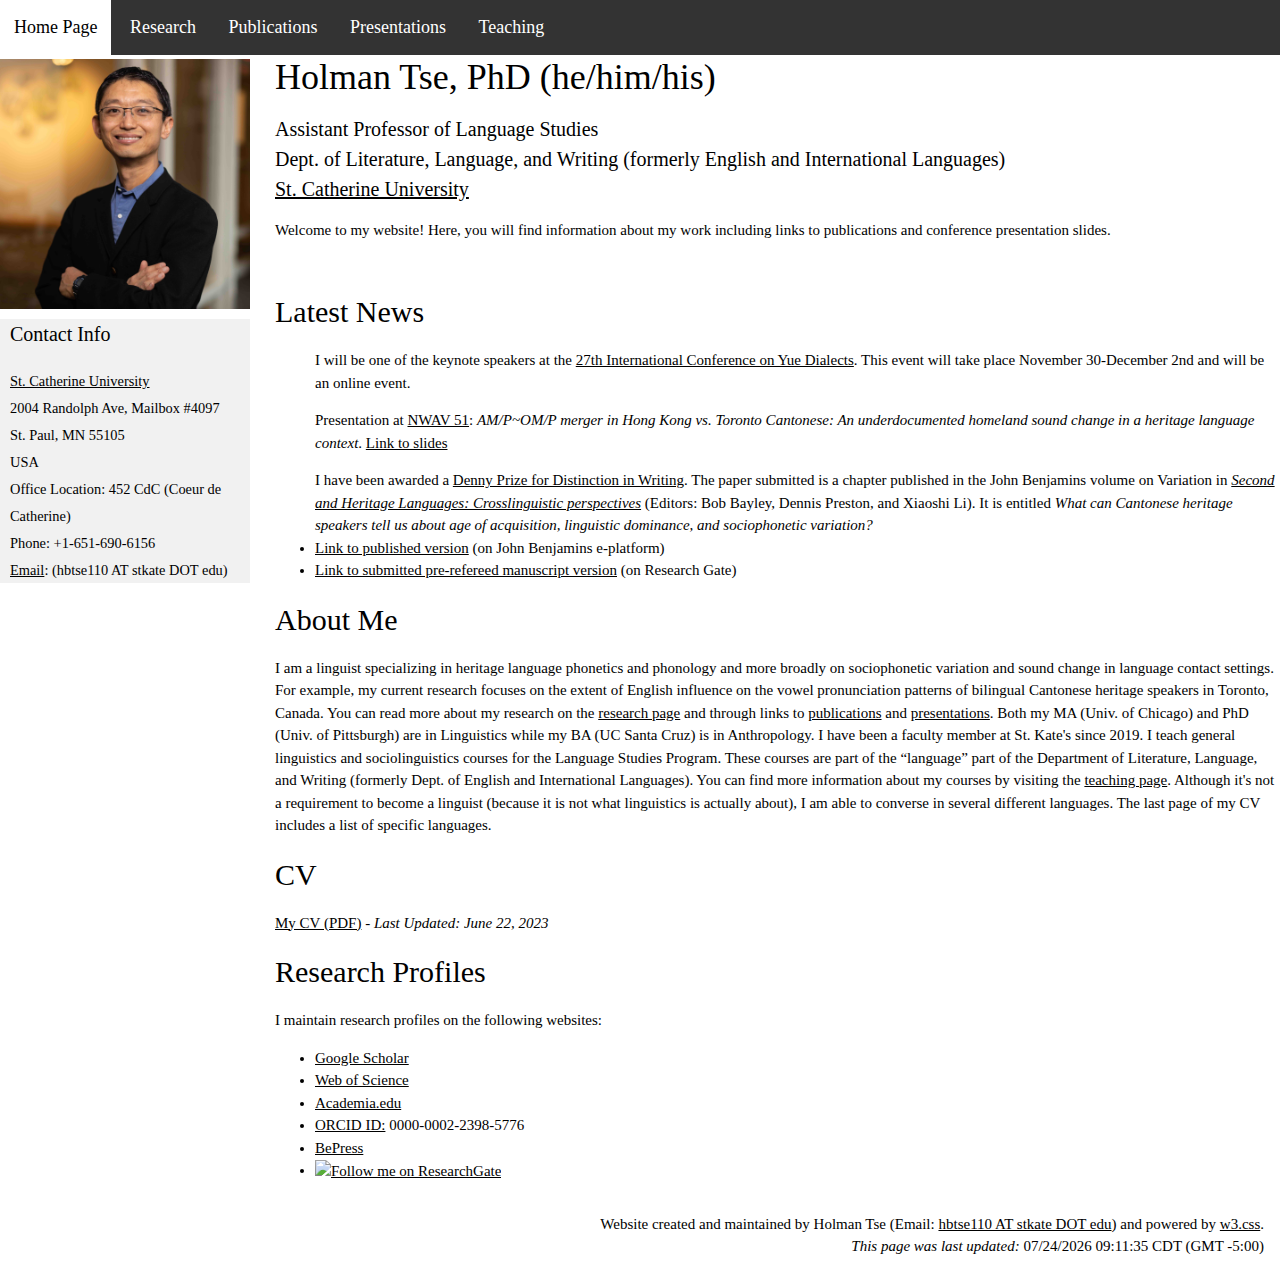
==== index.html @ f6757a32 "NWAV51 updates" ====
<!DOCTYPE html>
<html lang="en">
<head>

<link rel="stylesheet" href="https://www.w3schools.com/w3css/4/w3.css">
<link rel="stylesheet" href="https://www.w3schools.com/lib/w3-theme-black.css">
<link rel="stylesheet" href="https://fonts.googleapis.com/css?family=Roboto">
<link rel="stylesheet" href="https://cdnjs.cloudflare.com/ajax/libs/font-awesome/4.7.0/css/font-awesome.min.css">
<link rel="stylesheet" href="style.css">



<title>Holman Tse | Linguist | Home Page</title>

<script src="http://ajax.googleapis.com/ajax/libs/jquery/1.10.2/jquery.min.js"></script>


	<meta name="description" content="" />


	<meta name="robots" content="index, follow" />


</head>

<body>


<!-- Navbar -->
<div class="scrollmenu w3-top w3-left-align w3-large">

<button class="w3-button w3-theme-l5 w3-xlarge w3-hide-large" onclick="w3_open()">&#9776;</button>

<a href="index.html" class="w3-bar-item w3-button w3-hover-white">Home Page</a>
    <a href="research.html" class="w3-bar-item w3-button w3-hide-small w3-hover-white">Research</a>
    <a href="publications.html" class="w3-bar-item w3-button w3-hover-white">Publications</a>
    <a href="presentations.html" class="w3-bar-item w3-button w3-hover-white">Presentations</a>
    <a href="teaching.html" class="w3-bar-item w3-button w3-hover-white">Teaching</a>
</div>


<!-- Sidebar -->
<nav class="w3-sidebar w3-bar-block w3-collapse w3-large w3-theme-l5 w3-animate-left w3-margin-top" id="mySidebar">


<!--Sidebar close button -->
<button class="w3-bar-item w3-button w3-large w3-hide-large" onclick="w3_close()">Close &times;</button>

<div>
<img src="profile_pic.jpg" height="100%" width="100%" alt="Profile Picture">
</div>

<div class="w3-bar-block w3-light-grey">
<h4 style="margin-left:10px">Contact Info</h4>
<p style="margin-left:10px"><small>
<a href="http://www.stkate.edu">St. Catherine University</a><br>
2004 Randolph Ave, Mailbox #4097<br>
St. Paul, MN 55105<br>
USA<br>
Office Location: 452 CdC (Coeur de Catherine)<br>
Phone: +1-651-690-6156<br>
<a href="mailto:">Email</a>: (hbtse110 AT stkate DOT edu)
<script src="//cdn.plu.mx/widget-person.js"></script></small></p>
</div>



</nav>

<script>
function w3_open() {
  document.getElementById("mySidebar").style.display = "block";
}

function w3_close() {
  document.getElementById("mySidebar").style.display = "none";
}
</script>

<!-- Overlay effect when opening sidebar on small screens -->
<div class="w3-overlay w3-hide-large" onclick="w3_close()" style="cursor:pointer" title="close side menu" id="myOverlay"></div>



<div class="w3-main w3-mobile" style="margin-left:275px; margin-top:50px">


      <h1>Holman Tse, PhD (he/him/his)</h1>
      <h4>Assistant Professor of Language Studies<br>
Dept. of Literature, Language, and Writing (formerly English and International Languages)<br>
<a href="http://www.stkate.edu">St. Catherine University</a></h4>

<p>Welcome to my website! Here, you will find information about my work including links to publications and conference presentation slides.</p>
<br>


<h2>Latest News</h2>
<ul>I will be one of the keynote speakers at the <a href="https://u.osu.edu/yue2023/keynote-speakers/holman-tse/">27th International Conference on Yue Dialects</a>. This event will take place November 30-December 2nd and will be an online event.
    </ul>
<ul>Presentation at <a href="https://nwav51.org/program/">NWAV 51</a>: <em>AM/P~OM/P merger in Hong Kong vs. Toronto Cantonese: An underdocumented homeland sound change in a heritage language context</em>. <a href="https://works.bepress.com/holman-tse/21/">Link to slides</a></ul>

<ul>
I have been awarded a <a href="https://www.stkate.edu/newswire/news/st-kates-congratulates-2022-23-faculty-and-staff-award-winners">Denny Prize for Distinction in Writing</a>. The paper submitted is a chapter published in the John Benjamins volume on Variation in <a href="https://benjamins.com/catalog/silv.28"><em>Second and Heritage Languages: Crosslinguistic perspectives</em></a> (Editors: Bob Bayley, Dennis Preston, and Xiaoshi Li). It is entitled <em>What can Cantonese heritage speakers tell us about age of acquisition, linguistic dominance, and sociophonetic variation?</em>
  
        <li><a href="https://benjamins.com/catalog/silv.28.05tse">Link to published version</a> (on John Benjamins e-platform)</li>
        <li><a href="https://www.researchgate.net/publication/361776704_What_can_Cantonese_heritage_speakers_tell_us_about_age_of_acquisition_linguistic_dominance_and_sociophonetic_variation">Link to submitted pre-refereed manuscript version</a> (on Research Gate)</li>
    </ul>
    
<h2>About Me</h2>
<p>I am a linguist specializing in heritage language phonetics and phonology and more broadly on sociophonetic variation and sound change in language contact settings. For example, my current research focuses on the extent of English influence on the vowel pronunciation patterns of bilingual Cantonese heritage speakers in Toronto, Canada. You can read more about my research on the <a href="research.html">research page</a> and through links to <a href="publications.html">publications</a> and <a href="presentations.html">presentations</a>. Both my MA (Univ. of Chicago) and PhD (Univ. of Pittsburgh) are in Linguistics while my BA (UC Santa Cruz) is in Anthropology. I have been a faculty member at St. Kate's since 2019. I teach general linguistics and sociolinguistics courses for the Language Studies Program. These courses are part of the “language” part of the Department of Literature, Language, and Writing (formerly Dept. of English and International Languages). You can find more information about my courses by visiting the <a href="teaching.html">teaching page</a>. Although it's not a requirement to become a linguist (because it is not what linguistics is actually about), I am able to converse in several different languages. The last page of my CV includes a list of specific languages.
</p>


      <h2>CV</h2>
      <p><a href="CV-Tse_Holman.pdf">My CV (PDF)</a> - <em>Last Updated: June 22, 2023</em></p>

<!--
<h2>Research Interests Keywords</h2>
<p><strong>General Areas</strong>: Sociolinguistics, Contact Linguistics, Historical Linguistics, Phonetics / Phonology<br>
<strong>Specific Areas</strong>: sound change and bilingualism/multilingualism, heritage language phonetics/phonology, vowel variation and change, phonetics-phonology interface, Cantonese linguistics, Northeastern Bantu Languages</p>-->


<h2>Research Profiles</h2>

<p>I maintain research profiles on the following websites:</p>

<ul>
<li><a href="https://scholar.google.com/citations?user=sd7G4GAAAAAJ&hl=en">Google Scholar</a></li>
<li><a href="https://www.webofscience.com/wos/author/rid/S-9181-2019">Web of Science</a></li>
<li><a id="academia-button" href="https://pitt.academia.edu/HolmanTse">Academia.edu</a><script src="//a.academia-assets.com/javascripts/social.js"></script></li>

<li><a href="https://orcid.org/0000-0002-2398-5776">ORCID ID:</a> 0000-0002-2398-5776</li>

<li><a href="https://works.bepress.com/holman-tse/">BePress</a></li>
<li><a title="Follow me on ResearchGate" href="https://www.researchgate.net/profile/Holman_Tse?cp=shp"><img src="https://www.researchgate.net/images/public/profile_share_badge.png" alt="Follow me on ResearchGate" /></a></li>
</ul>

</div>


    <div class="w3-container w3-theme-l2">
<footer id="myFooter" style="text-align:right">

<p>Website created and maintained by Holman Tse (Email: <a href="mailto:">hbtse110 AT stkate DOT edu</a>)
<script src="//cdn.plu.mx/widget-person.js"></script>
and powered by <a href="https://www.w3schools.com/w3css/default.asp" target="_blank">w3.css</a>.
<br>

<script>
<!-- Hide JavaScript...
var LastUpdated = document.lastModified;
document.writeln ("<em>This page was last updated: </em>" + LastUpdated + " CDT (GMT -5:00)");
// End Hiding -->
</script>

</footer>
</div>

</body>
</html>
---- style.css ----
html,body,h1,h2,h3,h4,h5,h6 {font-family: Georgia, Garamond, serif;}
.w3-sidebar {
  z-index: 3;
  width: 250px;
  top: 43px;
  bottom: 0px;
  height: inherit;
  overflow: scroll;
}
p {
  font-family: Georgia, Garamond, serif;
}

* {
  box-sizing: border-box;
  font-family: Georgia, Garamond, serif;
}

body {
  margin: 0;
  font-family: Georgia, Garamond, serif;
}


/* Style the top navigation bar */
.topnav {
  overflow: auto;
  background-color: #333;
  width: 90%;
  font-family: Arial, Helvetica, sans-serif;
}

/* Style the topnav links */
.topnav a {
  float: left;
  display: block;
  color: #f2f2f2;
  text-align: center;
  padding: 14px 16px;
  text-decoration: none;
  box-sizing: border-box;
}

/* Change color on hover */
.topnav a:hover {
  background-color: #ddd;
  color: black;
}

/* Hide the link that should open and close the topnav on small screens */
.topnav .icon {
  display: none;
}

/* Toggle between adding and removing the "responsive" class to topnav when the user clicks on the icon */
function myFunction() {
  var x = document.getElementById("myTopnav");
  if (x.className === "topnav") {
    x.className += " responsive";
  } else {
    x.className = "topnav";
  }
}

/* Style the content */
.content {
  background-color: #ddd;
  padding-top: 50px;
  padding-left: 20px;
  height: 80%;
  width: 100%;
  box-sizing: border-box;
}

/* Style the footer */
.footer {
  background-color: #f1f1f1;
  padding: 10px;
  width: 100%;
  box-sizing: border-box;
}

/* define grid article lists*/
.grid-container {
  display: grid;
  grid-template-columns: 40px auto;

}
.item {
  text-align: left;
}

/* When the screen is less than 600 pixels wide, hide all links, except for the first one ("Home"). Show the link that contains should open and close the topnav (.icon) */
@media screen and (max-width: 600px) {
  .topnav a:not(:first-child) {display: none;}
  .topnav a.icon {
    float: right;
    display: block;
  }
}

/* The "responsive" class is added to the topnav with JavaScript when the user clicks on the icon. This class makes the topnav look good on small screens (display the links vertically instead of horizontally) */
@media screen and (max-width: 600px) {
  .topnav.responsive {position: relative;}
  .topnav.responsive a.icon {
    position: absolute;
    right: 0;
    top: 0;
  }
  .topnav.responsive a {
    float: none;
    display: block;
    text-align: left;
  }
}

div.scrollmenu {
  background-color: #333;
  overflow: auto;
  white-space: nowrap;
}

div.scrollmenu a {
  display: inline-block;
  color: white;
  text-align: center;
  padding: 14px;
  text-decoration: none;
}

div.scrollmenu a:hover {
  background-color: #777;
}

table, th, td {
  border: 1px solid black;
  border-collapse: collapse;
}
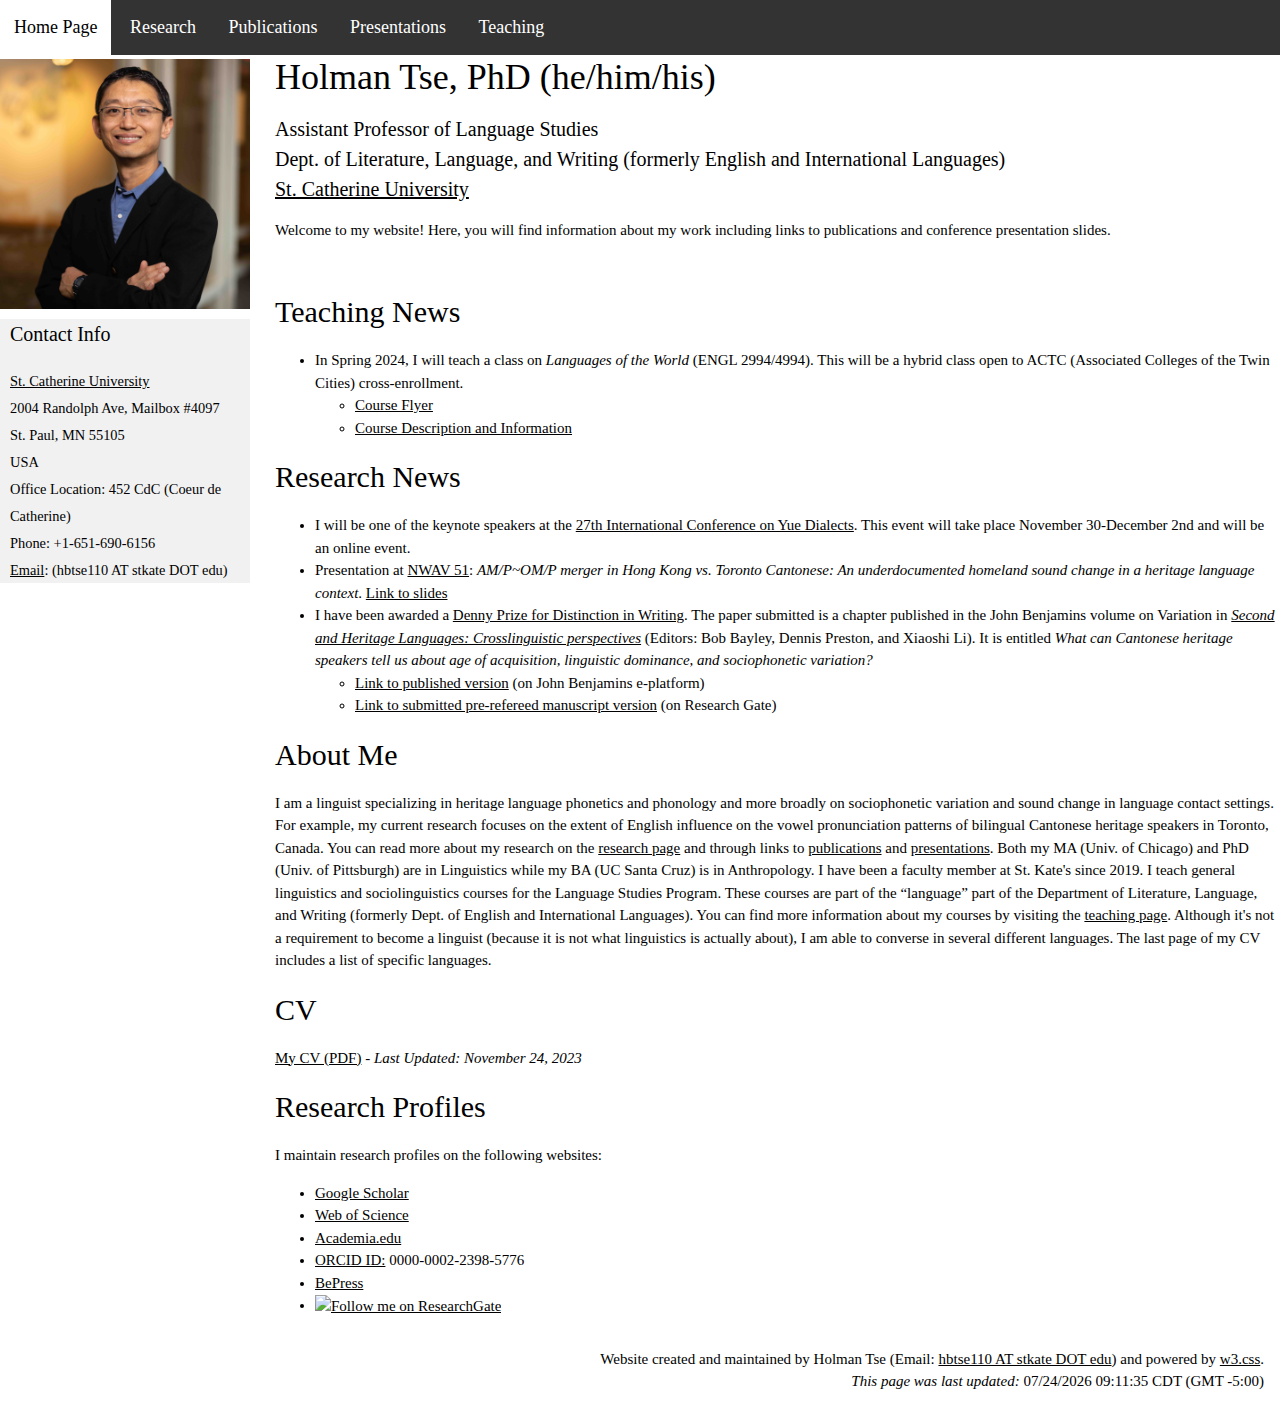
==== commit 73adcd42: "Nov 24 2023 update" ====
--- a/index.html
+++ b/index.html
@@ -93,17 +93,22 @@
 <p>Welcome to my website! Here, you will find information about my work including links to publications and conference presentation slides.</p>
 <br>
 
-
-<h2>Latest News</h2>
-<ul>I will be one of the keynote speakers at the <a href="https://u.osu.edu/yue2023/keynote-speakers/holman-tse/">27th International Conference on Yue Dialects</a>. This event will take place November 30-December 2nd and will be an online event.
+<h2>Teaching News</h2>
+<ul><li>In Spring 2024, I will teach a class on <em>Languages of the World</em> (ENGL 2994/4994). This will be a hybrid class open to ACTC (Associated Colleges of the Twin Cities) cross-enrollment.</li>
+    <ul><li><a href="https://drive.google.com/file/d/13kNMsKxCeQRSownGrO_wvXSs1Sr-A5Bt/view?usp=drive_link">Course Flyer</a></li>
+        <li><a href="https://docs.google.com/document/d/1uej_GKlo7Rr0R6QyuG5NwfXdn-Ld79_8piIsnOygKK8/edit?usp=drive_link">Course Description and Information</a></li>
+</ul>
     </ul>
-<ul>Presentation at <a href="https://nwav51.org/program/">NWAV 51</a>: <em>AM/P~OM/P merger in Hong Kong vs. Toronto Cantonese: An underdocumented homeland sound change in a heritage language context</em>. <a href="https://works.bepress.com/holman-tse/21/">Link to slides</a></ul>
-
+<h2>Research News</h2>
 <ul>
-I have been awarded a <a href="https://www.stkate.edu/newswire/news/st-kates-congratulates-2022-23-faculty-and-staff-award-winners">Denny Prize for Distinction in Writing</a>. The paper submitted is a chapter published in the John Benjamins volume on Variation in <a href="https://benjamins.com/catalog/silv.28"><em>Second and Heritage Languages: Crosslinguistic perspectives</em></a> (Editors: Bob Bayley, Dennis Preston, and Xiaoshi Li). It is entitled <em>What can Cantonese heritage speakers tell us about age of acquisition, linguistic dominance, and sociophonetic variation?</em>
-  
+    <li>I will be one of the keynote speakers at the <a href="https://u.osu.edu/yue2023/keynote-speakers/holman-tse/">27th International Conference on Yue Dialects</a>. This event will take place November 30-December 2nd and will be an online event.
+    </li>
+<li>Presentation at <a href="https://nwav51.org/program/">NWAV 51</a>: <em>AM/P~OM/P merger in Hong Kong vs. Toronto Cantonese: An underdocumented homeland sound change in a heritage language context</em>. <a href="https://works.bepress.com/holman-tse/21/">Link to slides</a></li>
+<li>I have been awarded a <a href="https://www.stkate.edu/newswire/news/st-kates-congratulates-2022-23-faculty-and-staff-award-winners">Denny Prize for Distinction in Writing</a>. The paper submitted is a chapter published in the John Benjamins volume on Variation in <a href="https://benjamins.com/catalog/silv.28"><em>Second and Heritage Languages: Crosslinguistic perspectives</em></a> (Editors: Bob Bayley, Dennis Preston, and Xiaoshi Li). It is entitled <em>What can Cantonese heritage speakers tell us about age of acquisition, linguistic dominance, and sociophonetic variation?</em>
+ <ul>
         <li><a href="https://benjamins.com/catalog/silv.28.05tse">Link to published version</a> (on John Benjamins e-platform)</li>
         <li><a href="https://www.researchgate.net/publication/361776704_What_can_Cantonese_heritage_speakers_tell_us_about_age_of_acquisition_linguistic_dominance_and_sociophonetic_variation">Link to submitted pre-refereed manuscript version</a> (on Research Gate)</li>
+        </li></ul>
     </ul>
     
 <h2>About Me</h2>
@@ -112,7 +117,7 @@
 
 
       <h2>CV</h2>
-      <p><a href="CV-Tse_Holman.pdf">My CV (PDF)</a> - <em>Last Updated: June 22, 2023</em></p>
+      <p><a href="CV-Tse_Holman.pdf">My CV (PDF)</a> - <em>Last Updated: November 24, 2023</em></p>
 
 <!--
 <h2>Research Interests Keywords</h2>
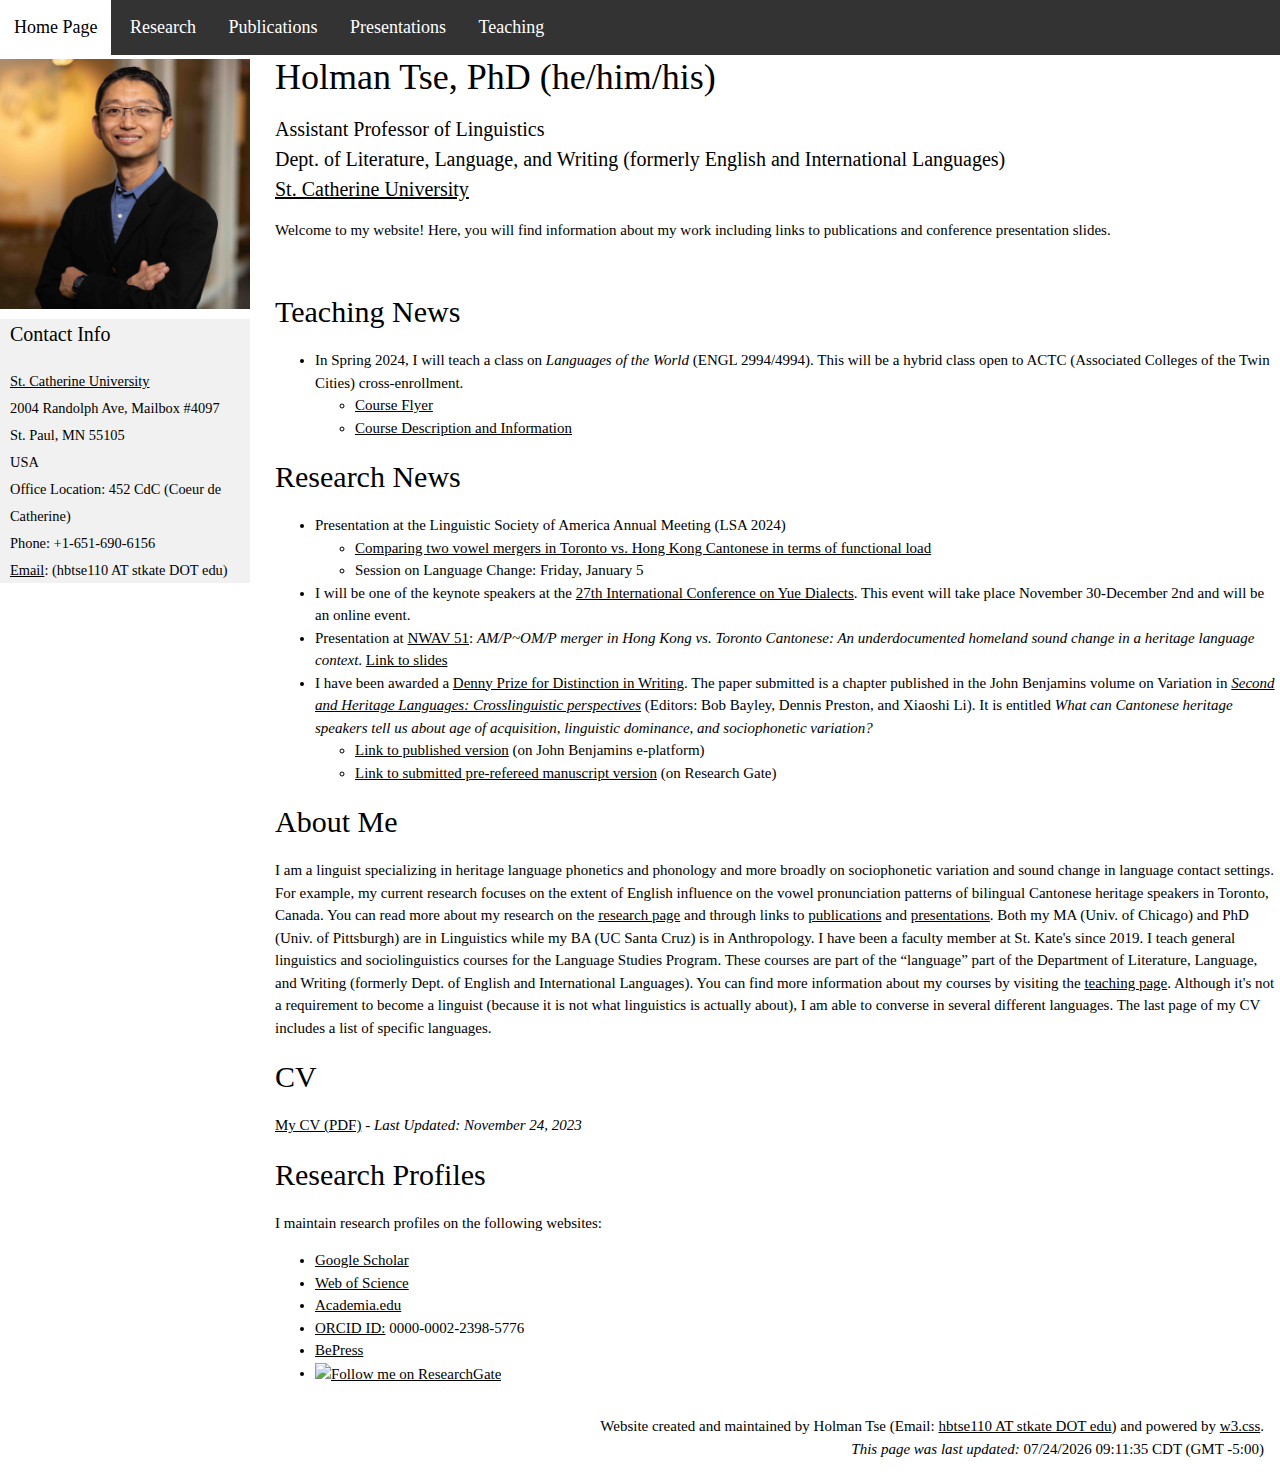
==== commit 5919496f: "12/21/23 updates" ====
--- a/index.html
+++ b/index.html
@@ -86,7 +86,7 @@
 
 
       <h1>Holman Tse, PhD (he/him/his)</h1>
-      <h4>Assistant Professor of Language Studies<br>
+      <h4>Assistant Professor of Linguistics<br>
 Dept. of Literature, Language, and Writing (formerly English and International Languages)<br>
 <a href="http://www.stkate.edu">St. Catherine University</a></h4>
 
@@ -101,6 +101,13 @@
     </ul>
 <h2>Research News</h2>
 <ul>
+
+    <li>Presentation at the Linguistic Society of America Annual Meeting (LSA 2024)
+        <ul>
+        <li><a href="https://virtual.oxfordabstracts.com/#/event/public/4438/submission/515">Comparing two vowel mergers in Toronto vs. Hong Kong Cantonese in terms of functional load</a></li>
+            <li>Session on Language Change: Friday, January 5</li></ul>
+    </li>
+    
     <li>I will be one of the keynote speakers at the <a href="https://u.osu.edu/yue2023/keynote-speakers/holman-tse/">27th International Conference on Yue Dialects</a>. This event will take place November 30-December 2nd and will be an online event.
     </li>
 <li>Presentation at <a href="https://nwav51.org/program/">NWAV 51</a>: <em>AM/P~OM/P merger in Hong Kong vs. Toronto Cantonese: An underdocumented homeland sound change in a heritage language context</em>. <a href="https://works.bepress.com/holman-tse/21/">Link to slides</a></li>
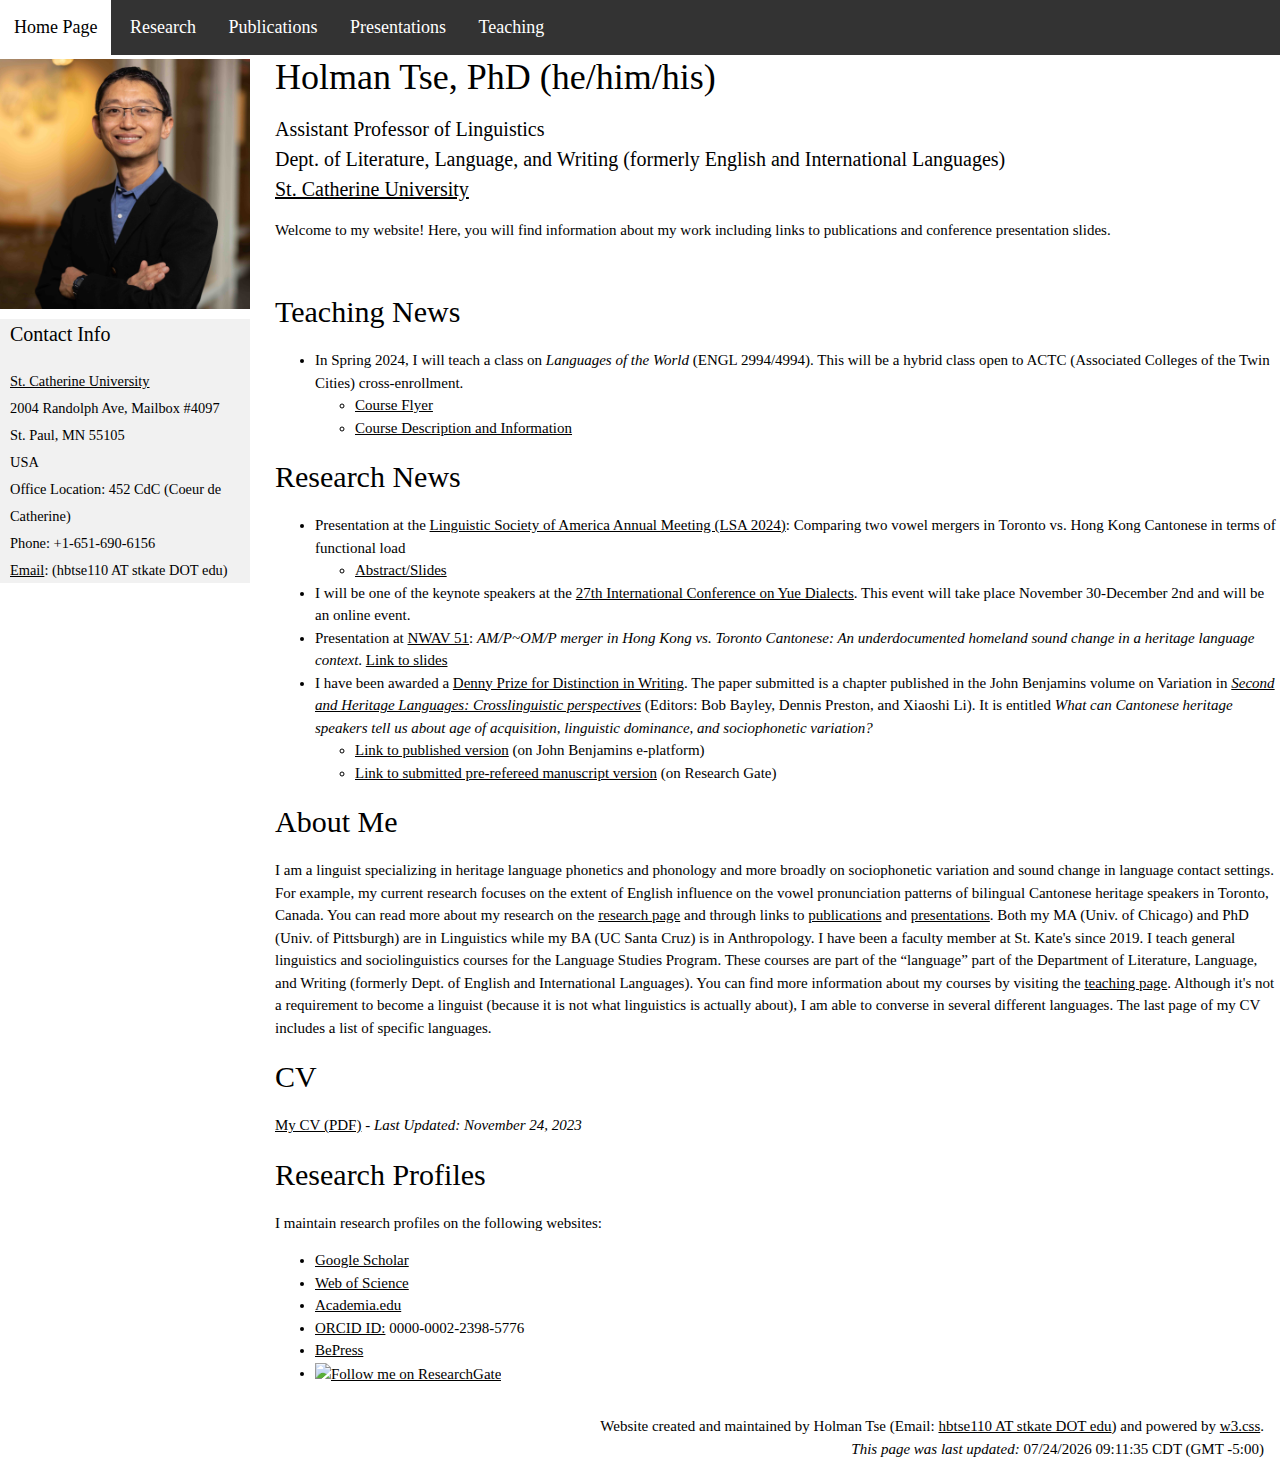
==== commit 3104729b: "1/7/24 LSA update" ====
--- a/index.html
+++ b/index.html
@@ -102,12 +102,10 @@
 <h2>Research News</h2>
 <ul>
 
-    <li>Presentation at the Linguistic Society of America Annual Meeting (LSA 2024)
-        <ul>
-        <li><a href="https://virtual.oxfordabstracts.com/#/event/public/4438/submission/515">Comparing two vowel mergers in Toronto vs. Hong Kong Cantonese in terms of functional load</a></li>
-            <li>Session on Language Change: Friday, January 5</li></ul>
-    </li>
-    
+    <li>Presentation at the <a href="https://www.linguisticsociety.org/content/lsa-annual-meeting">Linguistic Society of America Annual Meeting (LSA 2024)</a>: Comparing two vowel mergers in Toronto vs. Hong Kong Cantonese in terms of functional load</li>
+       <ul> 
+           <li><a href="https://works.bepress.com/holman-tse/23/">Abstract/Slides</a></li>
+    </ul>
     <li>I will be one of the keynote speakers at the <a href="https://u.osu.edu/yue2023/keynote-speakers/holman-tse/">27th International Conference on Yue Dialects</a>. This event will take place November 30-December 2nd and will be an online event.
     </li>
 <li>Presentation at <a href="https://nwav51.org/program/">NWAV 51</a>: <em>AM/P~OM/P merger in Hong Kong vs. Toronto Cantonese: An underdocumented homeland sound change in a heritage language context</em>. <a href="https://works.bepress.com/holman-tse/21/">Link to slides</a></li>
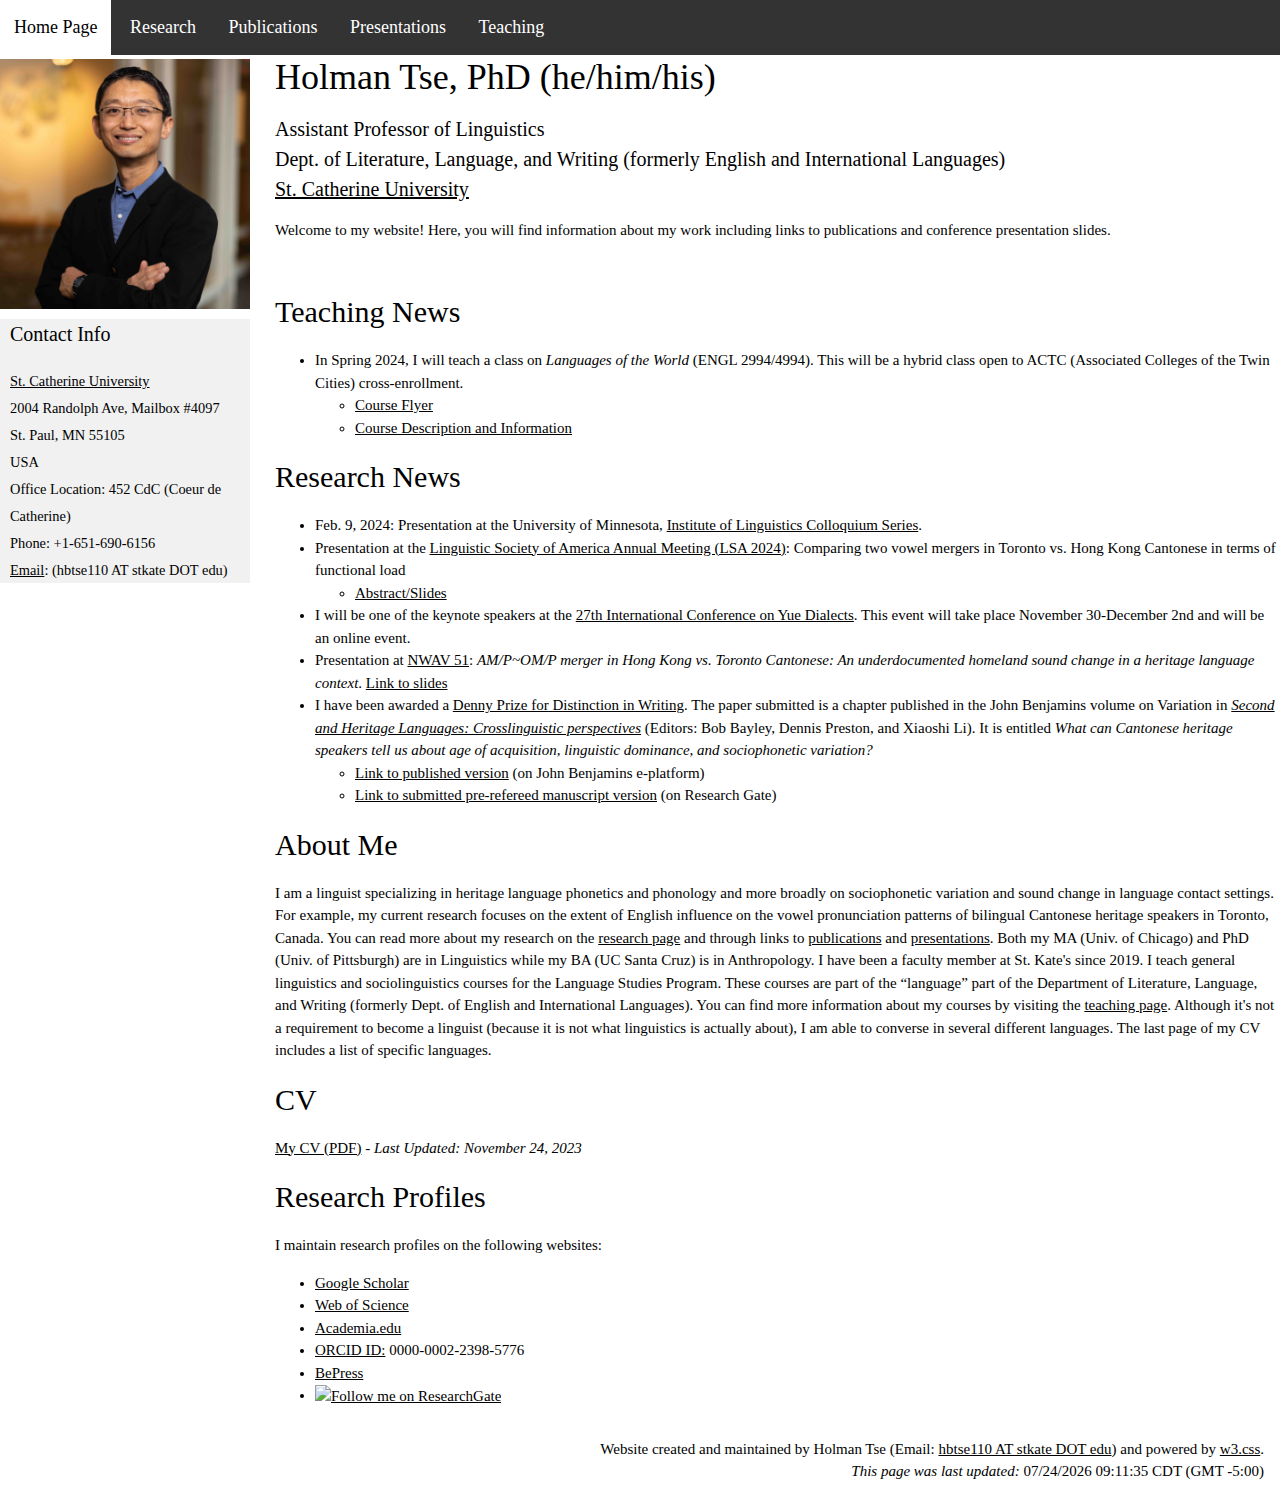
==== commit 8d80d846: "2024-02-09 update" ====
--- a/index.html
+++ b/index.html
@@ -102,8 +102,9 @@
 <h2>Research News</h2>
 <ul>
 
+    <li>Feb. 9, 2024: Presentation at the University of Minnesota, <a href="https://cla.umn.edu/linguistics/news-events/events/cross-linguistic-influence-toronto-heritage-cantonese-its-more-just-transfer">Institute of Linguistics Colloquium Series</a>. </li>
     <li>Presentation at the <a href="https://www.linguisticsociety.org/content/lsa-annual-meeting">Linguistic Society of America Annual Meeting (LSA 2024)</a>: Comparing two vowel mergers in Toronto vs. Hong Kong Cantonese in terms of functional load</li>
-       <ul> 
+       <ul>
            <li><a href="https://works.bepress.com/holman-tse/23/">Abstract/Slides</a></li>
     </ul>
     <li>I will be one of the keynote speakers at the <a href="https://u.osu.edu/yue2023/keynote-speakers/holman-tse/">27th International Conference on Yue Dialects</a>. This event will take place November 30-December 2nd and will be an online event.
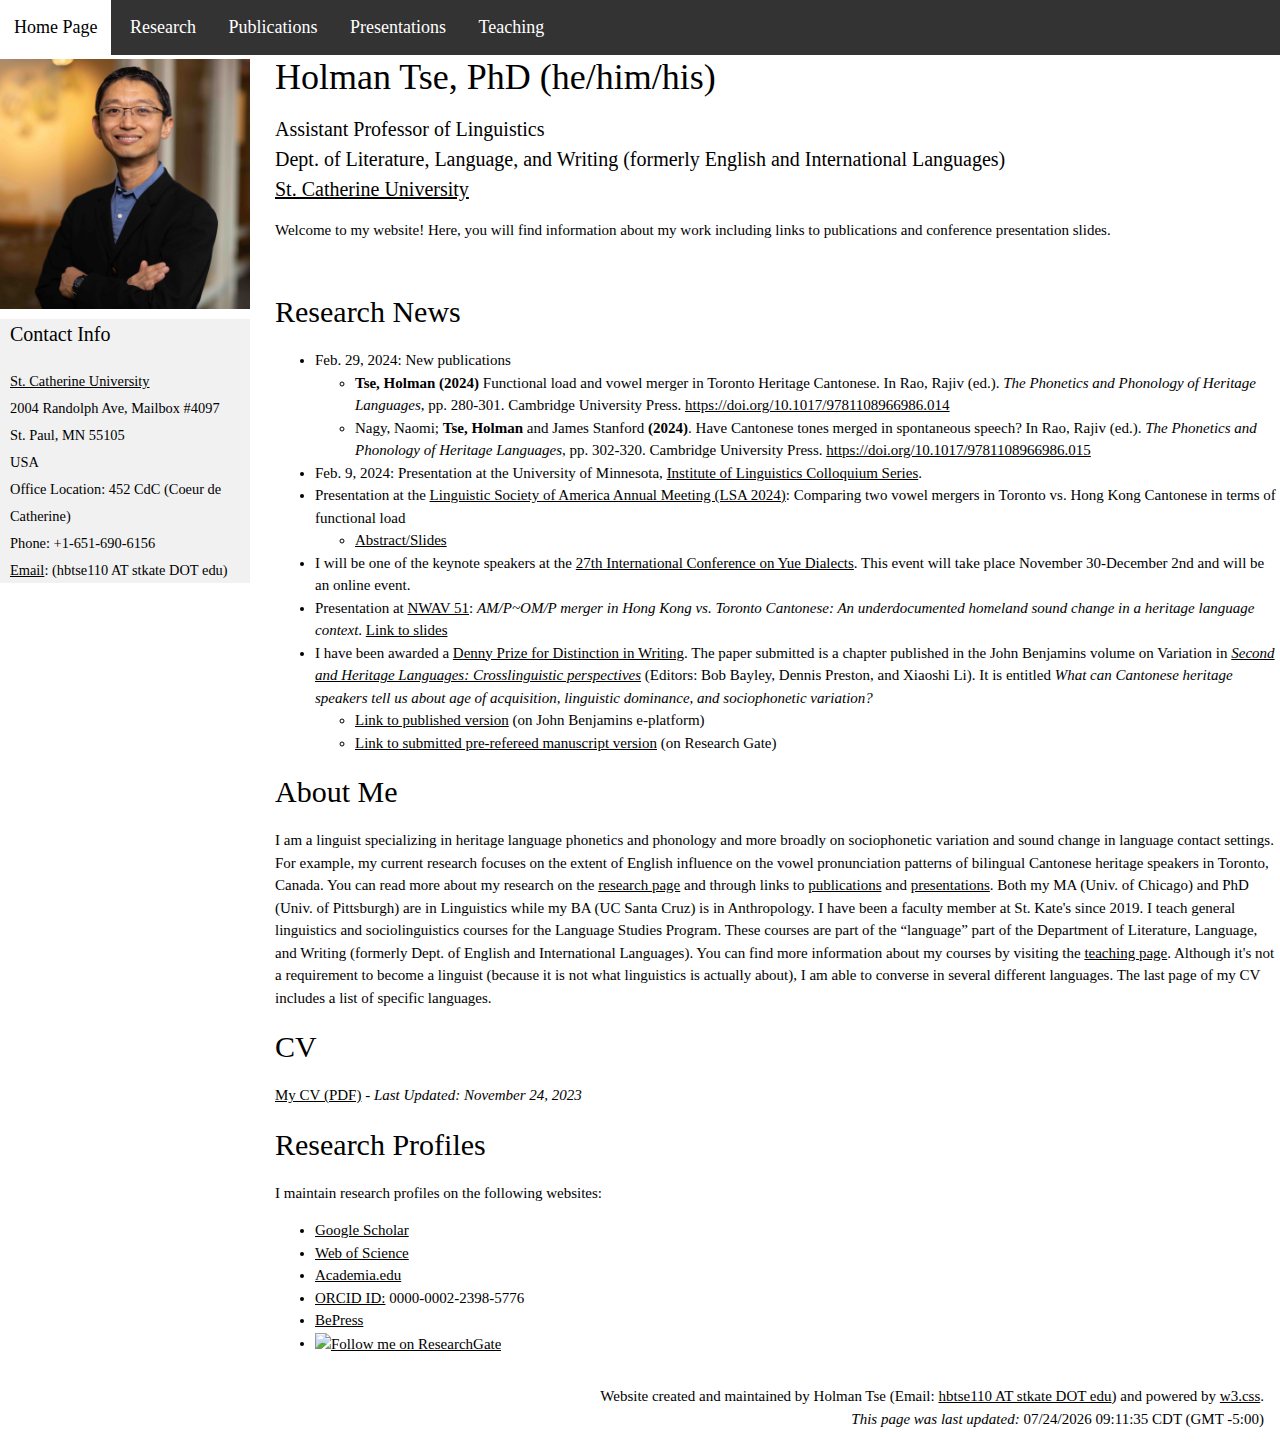
==== commit 31d2f773: "Update index.html" ====
--- a/index.html
+++ b/index.html
@@ -93,15 +93,13 @@
 <p>Welcome to my website! Here, you will find information about my work including links to publications and conference presentation slides.</p>
 <br>
 
-<h2>Teaching News</h2>
-<ul><li>In Spring 2024, I will teach a class on <em>Languages of the World</em> (ENGL 2994/4994). This will be a hybrid class open to ACTC (Associated Colleges of the Twin Cities) cross-enrollment.</li>
-    <ul><li><a href="https://drive.google.com/file/d/13kNMsKxCeQRSownGrO_wvXSs1Sr-A5Bt/view?usp=drive_link">Course Flyer</a></li>
-        <li><a href="https://docs.google.com/document/d/1uej_GKlo7Rr0R6QyuG5NwfXdn-Ld79_8piIsnOygKK8/edit?usp=drive_link">Course Description and Information</a></li>
-</ul>
-    </ul>
+
 <h2>Research News</h2>
 <ul>
-
+<li>Feb. 29, 2024: New publications</li>
+<ul><li><strong>Tse, Holman (2024)</strong> Functional load and vowel merger in Toronto Heritage Cantonese. In Rao, Rajiv (ed.). <em>The Phonetics and Phonology of Heritage Languages</em>, pp. 280-301. Cambridge University Press. <a href="https://doi.org/10.1017/9781108966986.014">https://doi.org/10.1017/9781108966986.014</a></li>
+    <li>Nagy, Naomi; <strong>Tse, Holman</strong> and James Stanford <strong>(2024)</strong>. Have Cantonese tones merged in spontaneous speech? In Rao, Rajiv (ed.). <em>The Phonetics and Phonology of Heritage Languages</em>, pp. 302-320. Cambridge University Press. <a href="https://doi.org/10.1017/9781108966986.015">https://doi.org/10.1017/9781108966986.015</a></li>
+</ul>
     <li>Feb. 9, 2024: Presentation at the University of Minnesota, <a href="https://cla.umn.edu/linguistics/news-events/events/cross-linguistic-influence-toronto-heritage-cantonese-its-more-just-transfer">Institute of Linguistics Colloquium Series</a>. </li>
     <li>Presentation at the <a href="https://www.linguisticsociety.org/content/lsa-annual-meeting">Linguistic Society of America Annual Meeting (LSA 2024)</a>: Comparing two vowel mergers in Toronto vs. Hong Kong Cantonese in terms of functional load</li>
        <ul>
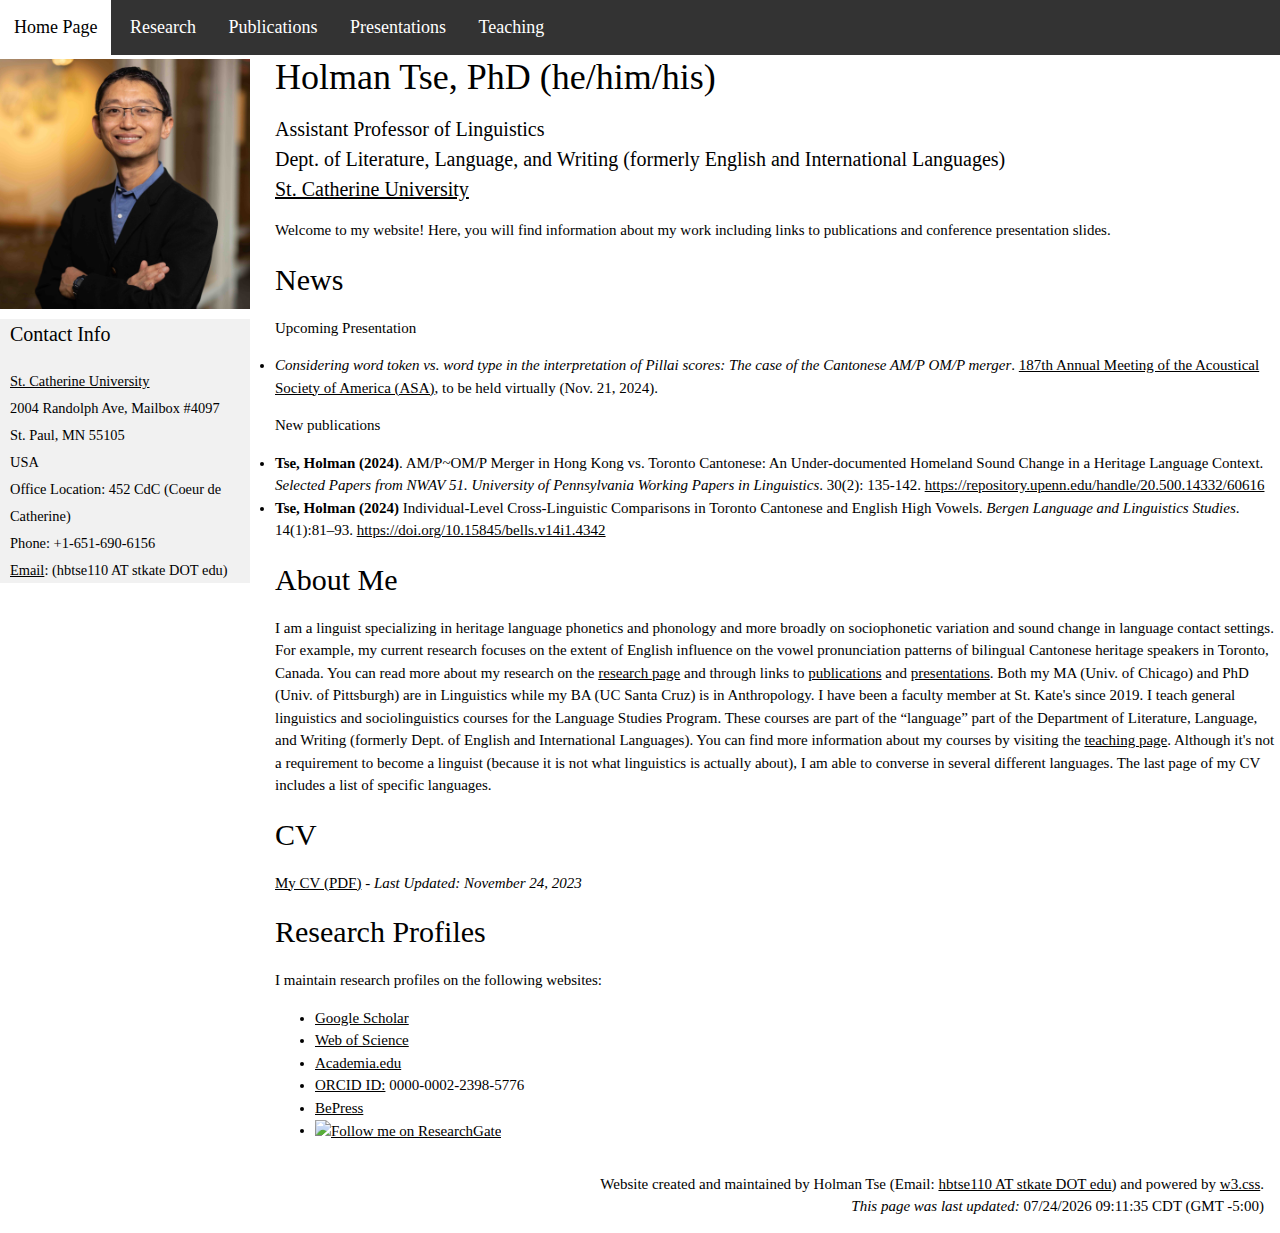
==== commit 3270a5c4: "CV pubs and news" ====
--- a/index.html
+++ b/index.html
@@ -91,10 +91,18 @@
 <a href="http://www.stkate.edu">St. Catherine University</a></h4>
 
 <p>Welcome to my website! Here, you will find information about my work including links to publications and conference presentation slides.</p>
-<br>
 
 
-<h2>Research News</h2>
+<h2>News</h2>
+<p>Upcoming Presentation
+<li><em>Considering word token vs. word type in the interpretation of Pillai scores: The case of the Cantonese AM/P OM/P merger</em>. <a href="https://acousticalsociety.org/asa-virtual-fall-2024/">187th Annual Meeting of the Acoustical Society of America (ASA)</a>, to be held virtually (Nov. 21, 2024).
+</li></p>
+
+<p>New publications
+<li><strong>Tse, Holman (2024)</strong>. AM/P~OM/P Merger in Hong Kong vs. Toronto Cantonese: An Under-documented Homeland Sound Change in a Heritage Language Context. <em>Selected Papers from NWAV 51. University of Pennsylvania Working Papers in Linguistics</em>. 30(2): 135-142. <a href="https://repository.upenn.edu/handle/20.500.14332/60616">https://repository.upenn.edu/handle/20.500.14332/60616</a></li>
+<li><strong>Tse, Holman (2024)</strong> Individual-Level Cross-Linguistic Comparisons in Toronto Cantonese and English High Vowels. <em>Bergen Language and Linguistics Studies</em>. 14(1):81–93. <a href="https://doi.org/10.15845/bells.v14i1.4342">https://doi.org/10.15845/bells.v14i1.4342</a></li>
+</p>
+<!--
 <ul>
 <li>Feb. 29, 2024: New publications</li>
 <ul><li><strong>Tse, Holman (2024)</strong> Functional load and vowel merger in Toronto Heritage Cantonese. In Rao, Rajiv (ed.). <em>The Phonetics and Phonology of Heritage Languages</em>, pp. 280-301. Cambridge University Press. <a href="https://doi.org/10.1017/9781108966986.014">https://doi.org/10.1017/9781108966986.014</a></li>
@@ -114,7 +122,7 @@
         <li><a href="https://www.researchgate.net/publication/361776704_What_can_Cantonese_heritage_speakers_tell_us_about_age_of_acquisition_linguistic_dominance_and_sociophonetic_variation">Link to submitted pre-refereed manuscript version</a> (on Research Gate)</li>
         </li></ul>
     </ul>
-    
+    -->
 <h2>About Me</h2>
 <p>I am a linguist specializing in heritage language phonetics and phonology and more broadly on sociophonetic variation and sound change in language contact settings. For example, my current research focuses on the extent of English influence on the vowel pronunciation patterns of bilingual Cantonese heritage speakers in Toronto, Canada. You can read more about my research on the <a href="research.html">research page</a> and through links to <a href="publications.html">publications</a> and <a href="presentations.html">presentations</a>. Both my MA (Univ. of Chicago) and PhD (Univ. of Pittsburgh) are in Linguistics while my BA (UC Santa Cruz) is in Anthropology. I have been a faculty member at St. Kate's since 2019. I teach general linguistics and sociolinguistics courses for the Language Studies Program. These courses are part of the “language” part of the Department of Literature, Language, and Writing (formerly Dept. of English and International Languages). You can find more information about my courses by visiting the <a href="teaching.html">teaching page</a>. Although it's not a requirement to become a linguist (because it is not what linguistics is actually about), I am able to converse in several different languages. The last page of my CV includes a list of specific languages.
 </p>
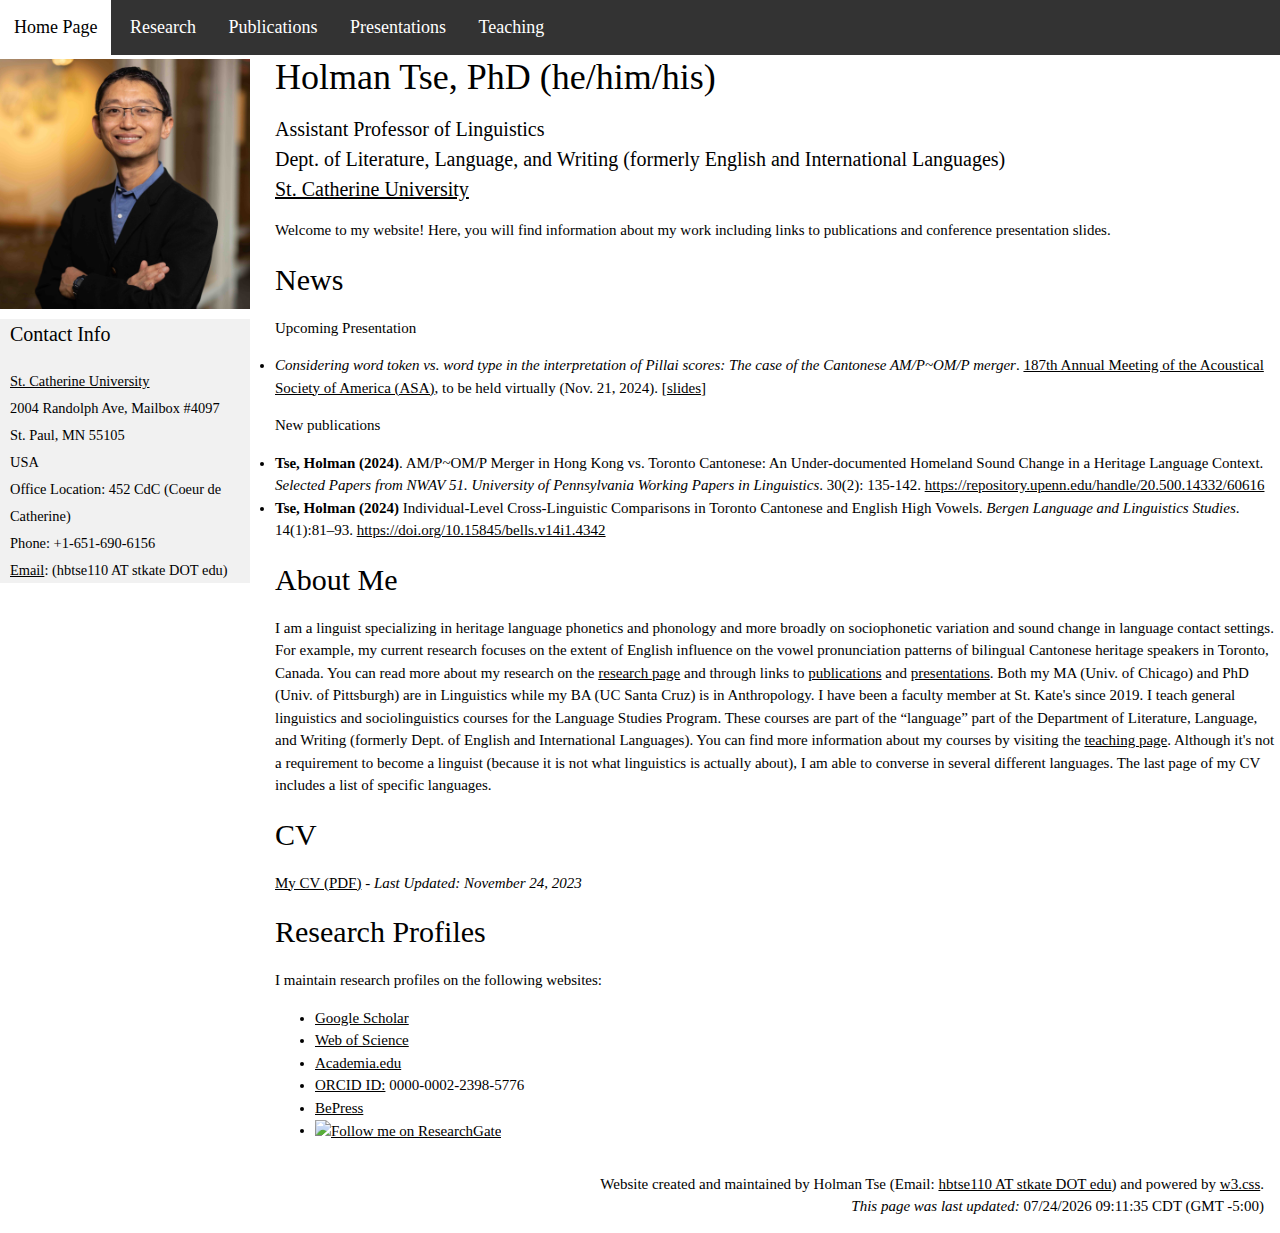
==== commit 4644e9bf: "ASA slides" ====
--- a/index.html
+++ b/index.html
@@ -95,7 +95,7 @@
 
 <h2>News</h2>
 <p>Upcoming Presentation
-<li><em>Considering word token vs. word type in the interpretation of Pillai scores: The case of the Cantonese AM/P OM/P merger</em>. <a href="https://acousticalsociety.org/asa-virtual-fall-2024/">187th Annual Meeting of the Acoustical Society of America (ASA)</a>, to be held virtually (Nov. 21, 2024).
+<li><em>Considering word token vs. word type in the interpretation of Pillai scores: The case of the Cantonese AM/P~OM/P merger</em>. <a href="https://acousticalsociety.org/asa-virtual-fall-2024/">187th Annual Meeting of the Acoustical Society of America (ASA)</a>, to be held virtually (Nov. 21, 2024). [<a href="https://works.bepress.com/holman-tse/29/">slides</a>]
 </li></p>
 
 <p>New publications
